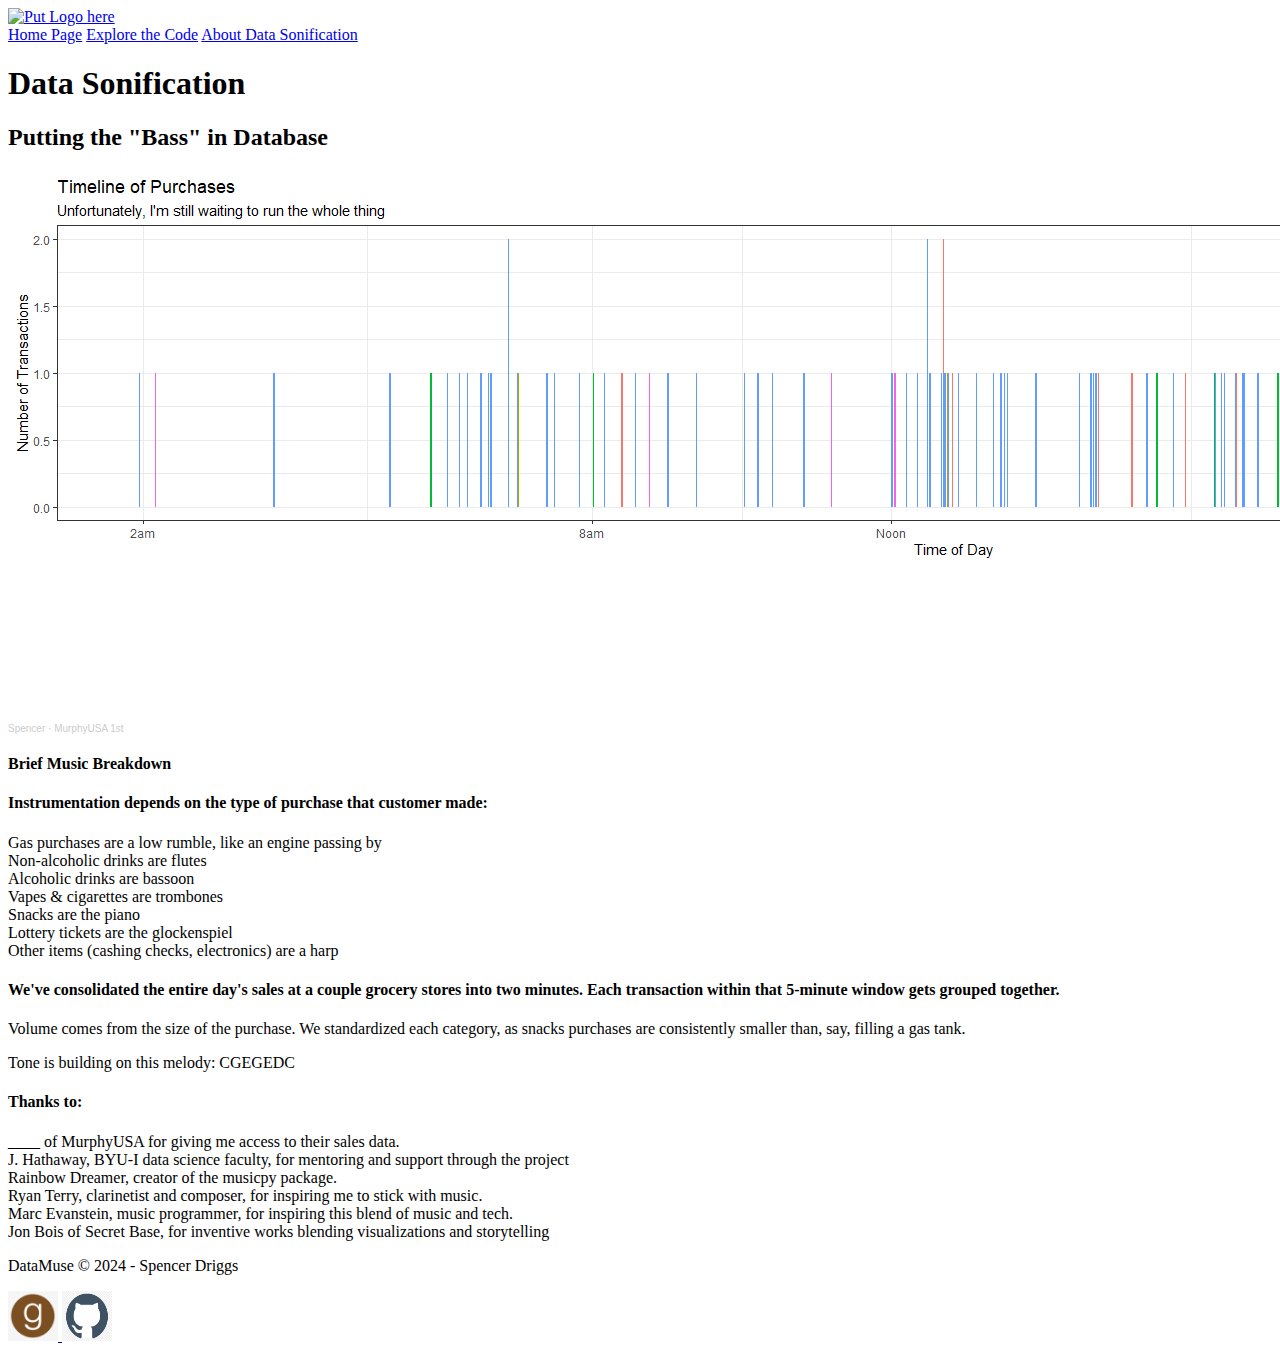
==== datamuse/index.html @ 1987aae9 "built html for datamuse pages" ====
<!DOCTYPE html>
<html lang="en">
<head>
    <meta charset="UTF-8">
    <meta name="viewport" content="width=device-width, initial-scale=1.0">
    <title>Data Sonification</title>
</head>
<body>
    <div id="content">
        <header>
            <a id="logo_link" href="index.html">
                <img src="images/raftlogo.png" class="logo" alt="Put Logo here">
            </a> 
            <nav>
                <a href="index.html" id="home_link">Home Page</a>
                <a href="musicpy.html">Explore the Code</a>
                <a href="sonification.html">About Data Sonification</a>
            </nav>
        </header>
        <section id="top">
            <h1>Data Sonification</h1>
            <h2>Putting the "Bass" in Database</h2>
            <img src="images/timeline temp.png" alt="A graphic timeline of the sales day">
            <iframe width="100%" height="150" scrolling="no" frameborder="no" allow="autoplay" src="https://w.soundcloud.com/player/?url=https%3A//api.soundcloud.com/tracks/1775911485&color=%23ff5500&auto_play=false&hide_related=false&show_comments=true&show_user=true&show_reposts=false&show_teaser=true&visual=true"></iframe><div style="font-size: 10px; color: #cccccc;line-break: anywhere;word-break: normal;overflow: hidden;white-space: nowrap;text-overflow: ellipsis; font-family: Interstate,Lucida Grande,Lucida Sans Unicode,Lucida Sans,Garuda,Verdana,Tahoma,sans-serif;font-weight: 100;"><a href="https://soundcloud.com/user-671849241" title="Spencer" target="_blank" style="color: #cccccc; text-decoration: none;">Spencer</a> · <a href="https://soundcloud.com/user-671849241/murphyusa-1st" title="MurphyUSA 1st" target="_blank" style="color: #cccccc; text-decoration: none;">MurphyUSA 1st</a></div>
        </section>
        <main class="breakdown-grid">
            <section id="title">
                <h4>Brief Music Breakdown</h4>
            </section>
            <section id='breakdow-sounds'>
                <h4>Instrumentation depends on the type of purchase that customer made:</h4>
                    <p>Gas purchases are a low rumble, like an engine passing by<br>
Non-alcoholic drinks are flutes<br>
Alcoholic drinks are bassoon<br>
Vapes & cigarettes are trombones<br>
Snacks are the piano<br>
Lottery tickets are the glockenspiel<br>
Other items (cashing checks, electronics) are a harp</p>
            </section>
            <section id="breakdown-other">
                <h4>We've consolidated the entire day's sales at a couple grocery stores into two minutes. Each transaction within that 5-minute window gets grouped together.</h4>
                <p>Volume comes from the size of the purchase. We standardized each category, as snacks purchases are consistently smaller than, say, filling a gas tank.</p>
                <p>Tone is building on this melody: CGEGEDC</p>
            </section>
        </main>
        <section class="thanks">
            <h4>Thanks to:</h4>
            <p>____ of MurphyUSA for giving me access to their sales data.<br>
            J. Hathaway, BYU-I data science faculty, for mentoring and support through the project<br>
            Rainbow Dreamer, creator of the musicpy package.<br>
            Ryan Terry, clarinetist and composer, for inspiring me to stick with music.<br>
            Marc Evanstein, music programmer, for inspiring this blend of music and tech.<br>
            Jon Bois of Secret Base, for inventive works blending visualizations and storytelling</p>
        </section>
        <footer>
            <p>DataMuse &copy; 2024 - Spencer Driggs</p>
            <div class="social">
                <a href="https://wwwg.goodreads.com/user/show/2684364-spencer" target="_blank">
                    <img src="images/goodreads.png" alt="goodreads icon" width="50px" height="50px">
                </a>
                <a href="https://github.com/dr-iggs" target="_blank">
                    <img src="images/github.jpg" alt="github icon" width="50px" height="50px">
                </a>
            </div>
        </footer>
    </div>
</body>
</html>
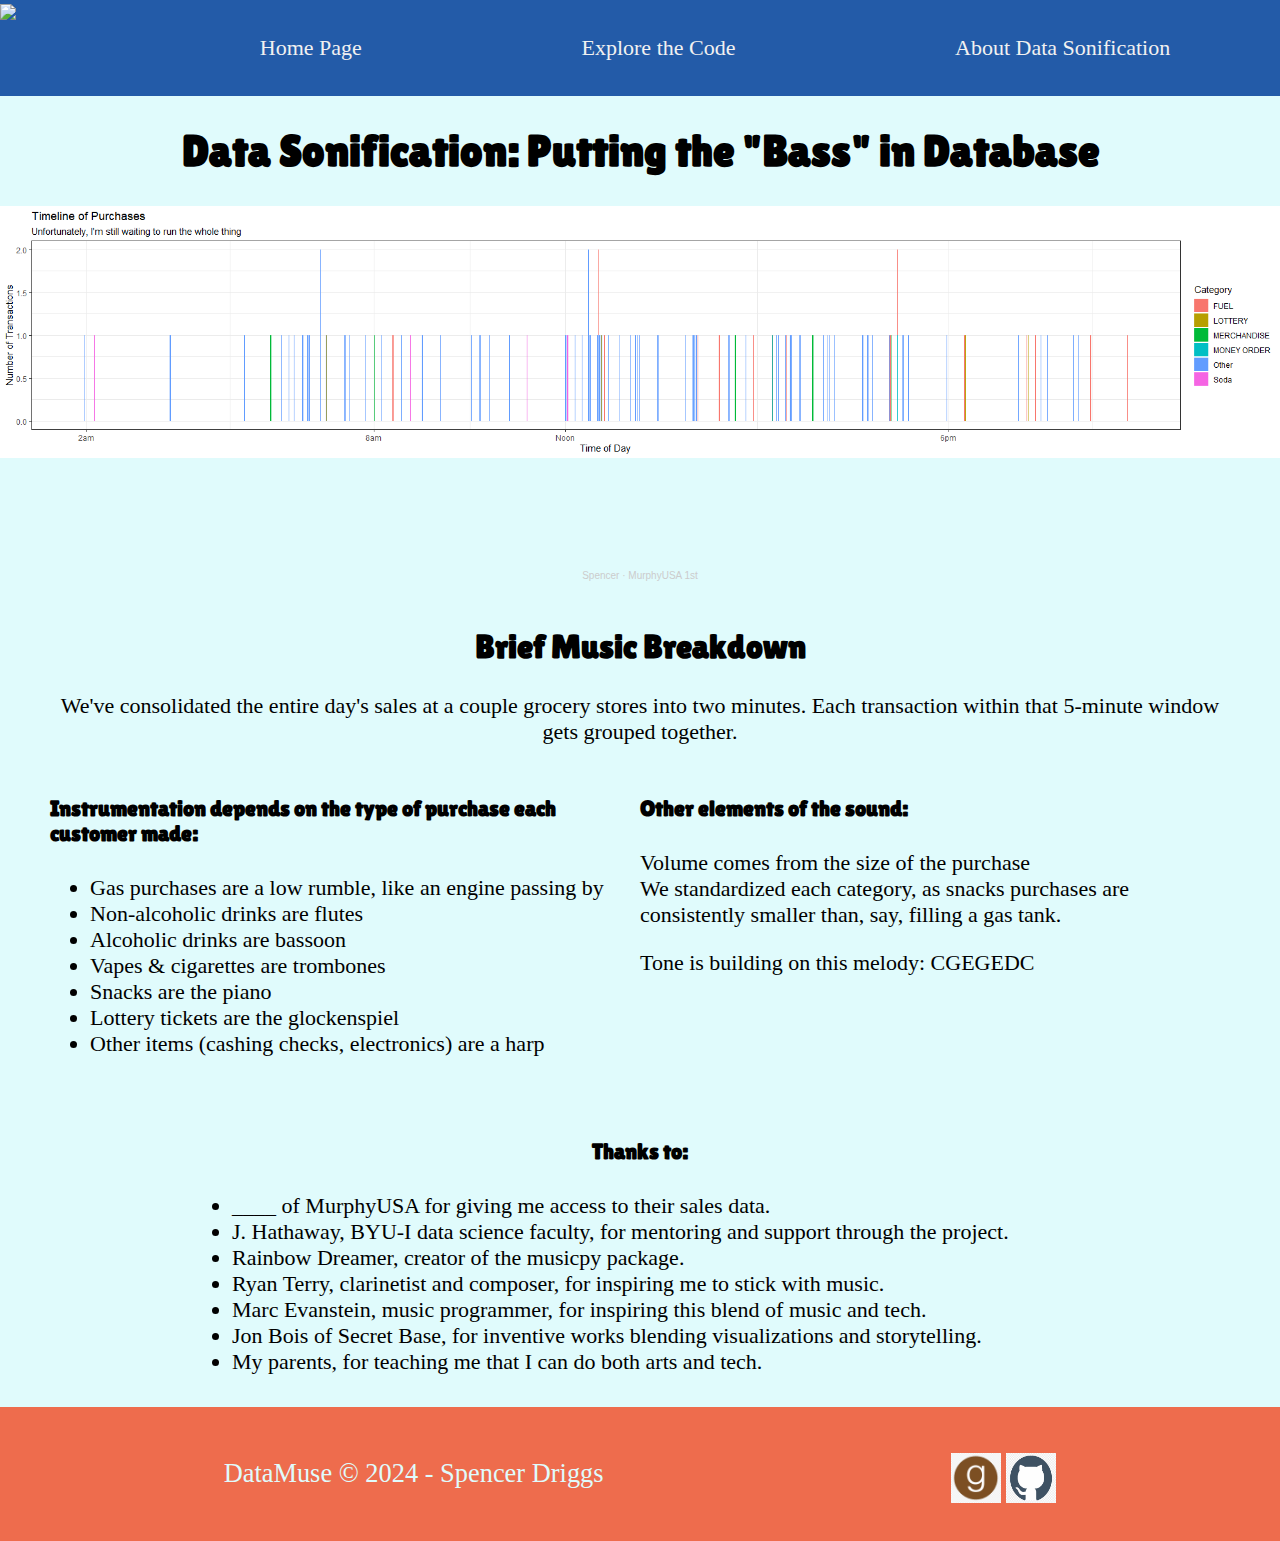
==== commit ecd69944: "css for pages" ====
--- a/datamuse/index.html
+++ b/datamuse/index.html
@@ -4,12 +4,13 @@
     <meta charset="UTF-8">
     <meta name="viewport" content="width=device-width, initial-scale=1.0">
     <title>Data Sonification</title>
+    <link type="text/css" rel="stylesheet" href="styles/style.css">
 </head>
 <body>
     <div id="content">
         <header>
             <a id="logo_link" href="index.html">
-                <img src="images/raftlogo.png" class="logo" alt="Put Logo here">
+                <img src="images/raftlogo.png" class="logo" alt=" ">
             </a> 
             <nav>
                 <a href="index.html" id="home_link">Home Page</a>
@@ -18,39 +19,45 @@
             </nav>
         </header>
         <section id="top">
-            <h1>Data Sonification</h1>
-            <h2>Putting the "Bass" in Database</h2>
+            <h1>Data Sonification: Putting the "Bass" in Database</h1>
             <img src="images/timeline temp.png" alt="A graphic timeline of the sales day">
-            <iframe width="100%" height="150" scrolling="no" frameborder="no" allow="autoplay" src="https://w.soundcloud.com/player/?url=https%3A//api.soundcloud.com/tracks/1775911485&color=%23ff5500&auto_play=false&hide_related=false&show_comments=true&show_user=true&show_reposts=false&show_teaser=true&visual=true"></iframe><div style="font-size: 10px; color: #cccccc;line-break: anywhere;word-break: normal;overflow: hidden;white-space: nowrap;text-overflow: ellipsis; font-family: Interstate,Lucida Grande,Lucida Sans Unicode,Lucida Sans,Garuda,Verdana,Tahoma,sans-serif;font-weight: 100;"><a href="https://soundcloud.com/user-671849241" title="Spencer" target="_blank" style="color: #cccccc; text-decoration: none;">Spencer</a> · <a href="https://soundcloud.com/user-671849241/murphyusa-1st" title="MurphyUSA 1st" target="_blank" style="color: #cccccc; text-decoration: none;">MurphyUSA 1st</a></div>
+            <iframe width="100%" height="100" scrolling="no" frameborder="no" allow="autoplay" src="https://w.soundcloud.com/player/?url=https%3A//api.soundcloud.com/tracks/1775911485&color=%23ff5500&auto_play=false&hide_related=false&show_comments=true&show_user=true&show_reposts=false&show_teaser=true&visual=true"></iframe><div style="font-size: 10px; color: #cccccc;line-break: anywhere;word-break: normal;overflow: hidden;white-space: nowrap;text-overflow: ellipsis; font-family: Interstate,Lucida Grande,Lucida Sans Unicode,Lucida Sans,Garuda,Verdana,Tahoma,sans-serif;font-weight: 100;"><a href="https://soundcloud.com/user-671849241" title="Spencer" target="_blank" style="color: #cccccc; text-decoration: none;">Spencer</a> · <a href="https://soundcloud.com/user-671849241/murphyusa-1st" title="MurphyUSA 1st" target="_blank" style="color: #cccccc; text-decoration: none;">MurphyUSA 1st</a></div>
         </section>
         <main class="breakdown-grid">
-            <section id="title">
-                <h4>Brief Music Breakdown</h4>
+            <section id="breakdown-title">
+                <h2>Brief Music Breakdown</h4>
+                <p>We've consolidated the entire day's sales at a couple grocery stores into two minutes. Each transaction within that 5-minute window gets grouped together.</p>
             </section>
-            <section id='breakdow-sounds'>
-                <h4>Instrumentation depends on the type of purchase that customer made:</h4>
-                    <p>Gas purchases are a low rumble, like an engine passing by<br>
-Non-alcoholic drinks are flutes<br>
-Alcoholic drinks are bassoon<br>
-Vapes & cigarettes are trombones<br>
-Snacks are the piano<br>
-Lottery tickets are the glockenspiel<br>
-Other items (cashing checks, electronics) are a harp</p>
+            <section id='breakdown-sounds'>
+                <h4>Instrumentation depends on the type of purchase each customer made:</h4>
+                <ul>
+                    <li>Gas purchases are a low rumble, like an engine passing by</li>
+                    <li>Non-alcoholic drinks are flutes</li>
+                    <li>Alcoholic drinks are bassoon</li>
+                    <li>Vapes & cigarettes are trombones</li>
+                    <li>Snacks are the piano</li>
+                    <li>Lottery tickets are the glockenspiel</li>
+                    <li>Other items (cashing checks, electronics) are a harp</li>
+                </ul>
             </section>
             <section id="breakdown-other">
-                <h4>We've consolidated the entire day's sales at a couple grocery stores into two minutes. Each transaction within that 5-minute window gets grouped together.</h4>
-                <p>Volume comes from the size of the purchase. We standardized each category, as snacks purchases are consistently smaller than, say, filling a gas tank.</p>
+                <h4>Other elements of the sound:</h4>
+                <p>Volume comes from the size of the purchase<br>
+                    We standardized each category, as snacks purchases are consistently smaller than, say, filling a gas tank.</p>
                 <p>Tone is building on this melody: CGEGEDC</p>
             </section>
         </main>
         <section class="thanks">
             <h4>Thanks to:</h4>
-            <p>____ of MurphyUSA for giving me access to their sales data.<br>
-            J. Hathaway, BYU-I data science faculty, for mentoring and support through the project<br>
-            Rainbow Dreamer, creator of the musicpy package.<br>
-            Ryan Terry, clarinetist and composer, for inspiring me to stick with music.<br>
-            Marc Evanstein, music programmer, for inspiring this blend of music and tech.<br>
-            Jon Bois of Secret Base, for inventive works blending visualizations and storytelling</p>
+            <ul>
+                <li>____ of MurphyUSA for giving me access to their sales data.</li>
+                <li>J. Hathaway, BYU-I data science faculty, for mentoring and support through the project.</li>
+                <li>Rainbow Dreamer, creator of the musicpy package.</li>
+                <li>Ryan Terry, clarinetist and composer, for inspiring me to stick with music.</li>
+                <li>Marc Evanstein, music programmer, for inspiring this blend of music and tech.</li>
+                <li>Jon Bois of Secret Base, for inventive works blending visualizations and storytelling.</li>
+                <li>My parents, for teaching me that I can do both arts and tech.</li>
+            </ul>
         </section>
         <footer>
             <p>DataMuse &copy; 2024 - Spencer Driggs</p>
--- a/datamuse/styles/style.css
+++ b/datamuse/styles/style.css
@@ -0,0 +1,223 @@
+@import url('https://fonts.googleapis.com/css2?family=Lilita+One&display=swap');
+
+header {
+    background-color: #235BA8;
+    font-family: Antonio, Georgia, serif;
+    display: grid;
+    grid-template-columns: 150px auto;
+}
+
+nav {
+    display: flex;
+    justify-content: space-around;
+}
+
+nav a {
+    text-align: center;
+    color: #F1F1F1;
+    text-decoration: none;
+    padding:35px;
+}
+nav a:hover {
+    background-color: #DF2027;
+    color: #F1F1F1;
+}
+
+/* Old header:
+
+            <a id="logo_link" href="index.html">
+                <img src="images/raftlogo.png" class="logo" alt="Put Logo here">
+            </a> 
+*/
+
+body {
+    background-color: #E0FBFC; 
+     /* quotes around multi-word fonts*/
+    font-size: 22px; /* applies to basically all text */
+    margin: 0; /*removes all edge filler, we'll customize it by section later*/
+    padding: 0;
+}
+
+ h1 {
+    font-family: Lilita One, Helvetica, sans-serif;
+    font-size: 50;
+ }
+ 
+h2 {
+    font-family: Lilita One, Helvetica, sans-serif;
+    font-size:25
+}
+
+ h4 {
+    font-family: Lilita One, Helvetica, sans-serif;
+ }
+
+/* Index Specifically*/
+
+#top {
+    text-align: center;
+}
+
+#top img{
+    max-width: 100%
+}
+
+.breakdown-grid{
+    display: grid;
+    grid-template-columns: 1fr 1fr 1fr 1fr;
+    padding: 20px 50px;
+}
+#breakdown-title {
+    grid-column: 1/5;
+    text-align: center;
+}
+#breakdown-sounds {
+    grid-column: 1/3;
+}
+#breakdown-other {
+    grid-column: 3/5;
+}
+.thanks {
+    padding: 10px 15%;
+}
+.thanks h4 {
+    text-align: center;
+}
+
+/* Sonification Specifically */
+.sonic-grid {
+    display: grid;
+    grid-template-columns: 1fr 1fr 1fr;
+    padding: 40px 10%;
+}
+#data-title {
+    grid-column: 1/4;
+    grid-row:1/2;
+    text-align: center;
+}
+.what-data {
+    grid-column: 1/3;
+    grid-row:2/3;
+    padding:  10px 35px;
+}
+.why-data {
+    grid-column: 2/4;
+    grid-row: 3/4;
+    padding:  20px 35px;
+}
+.how-data {
+    grid-column: 1/3;
+    grid-row: 4/5;
+    padding:  20px 35px;
+}
+.further-resources {
+    grid-column: 1/4;
+    grid-row: 5/6;
+    margin-top: 80px;
+}
+.further-resources h4{
+    text-align: center;
+}
+.ear-pic{
+    grid-column: 3/4;
+    grid-row:2/3;
+    box-shadow: 5px 5px 10px #6f7364;
+}
+.bat-pic {
+    grid-column: 1/2;
+    grid-row: 3/4;
+    box-shadow: 5px 5px 10px #6f7364;
+}
+.python-pic{
+    grid-column: 3/4;
+    grid-row: 4/5;
+    padding:  35px;
+}
+
+/* Musicpy Specifically */
+
+.musicpy-grid {
+    display: grid;
+    grid-template-columns: 1fr 1fr 1fr;
+    grid-row-gap: 20px;
+    padding: 100px;
+}
+.musicpy-title {
+    grid-column: 1/4;
+    grid-row:1/2;
+    text-align: center;
+}
+.abt-musicpy {
+    grid-column: 1/3;
+    grid-row:2/3;
+    padding:  35px;
+}
+.abt-murphy {
+    grid-column: 2/4;
+    grid-row: 3/4;
+    padding:  35px;
+}
+.abt-combining {
+    grid-column: 1/3;
+    grid-row: 4/5;
+    padding:  35px;
+}
+.final-data {
+    grid-column: 1/4;
+    grid-row: 7/8;
+    padding: 80px;
+}
+.final-data p{
+    text-align: center;
+}
+.data-pic{
+    box-shadow: 5px 5px 10px #6f7364;
+}
+.musicpy-pic{
+    grid-column: 3/4;
+    grid-row:2/3;
+    box-shadow: 5px 5px 10px #6f7364;
+    /* padding with shadow looks silly */
+}
+.murphy-pic {
+    grid-column: 1/2;
+    grid-row: 3/4;
+    padding:  35px;
+}
+.combine-pic{
+    grid-column: 3/4;
+    grid-row: 4/5;
+    box-shadow: 5px 5px 10px #6f7364;
+}
+
+/* FOOTER ---------------------- */
+
+
+footer {
+    background-color: #EE6C4D;
+    color: #E0FBFC;
+    padding: 25px 50px;
+    display: flex;
+    justify-content: space-around;
+    align-items: center;
+}
+
+footer a {
+    color: #E0FBFC;
+    text-decoration: none;
+}
+footer a:hover {
+    color: #3D5A80;
+}
+
+footer p{
+    font-size: 1.2em;
+}
+
+footer p:hover {
+    text-decoration: underline;
+}
+
+footer .social img {
+    padding-top: 15px;
+}
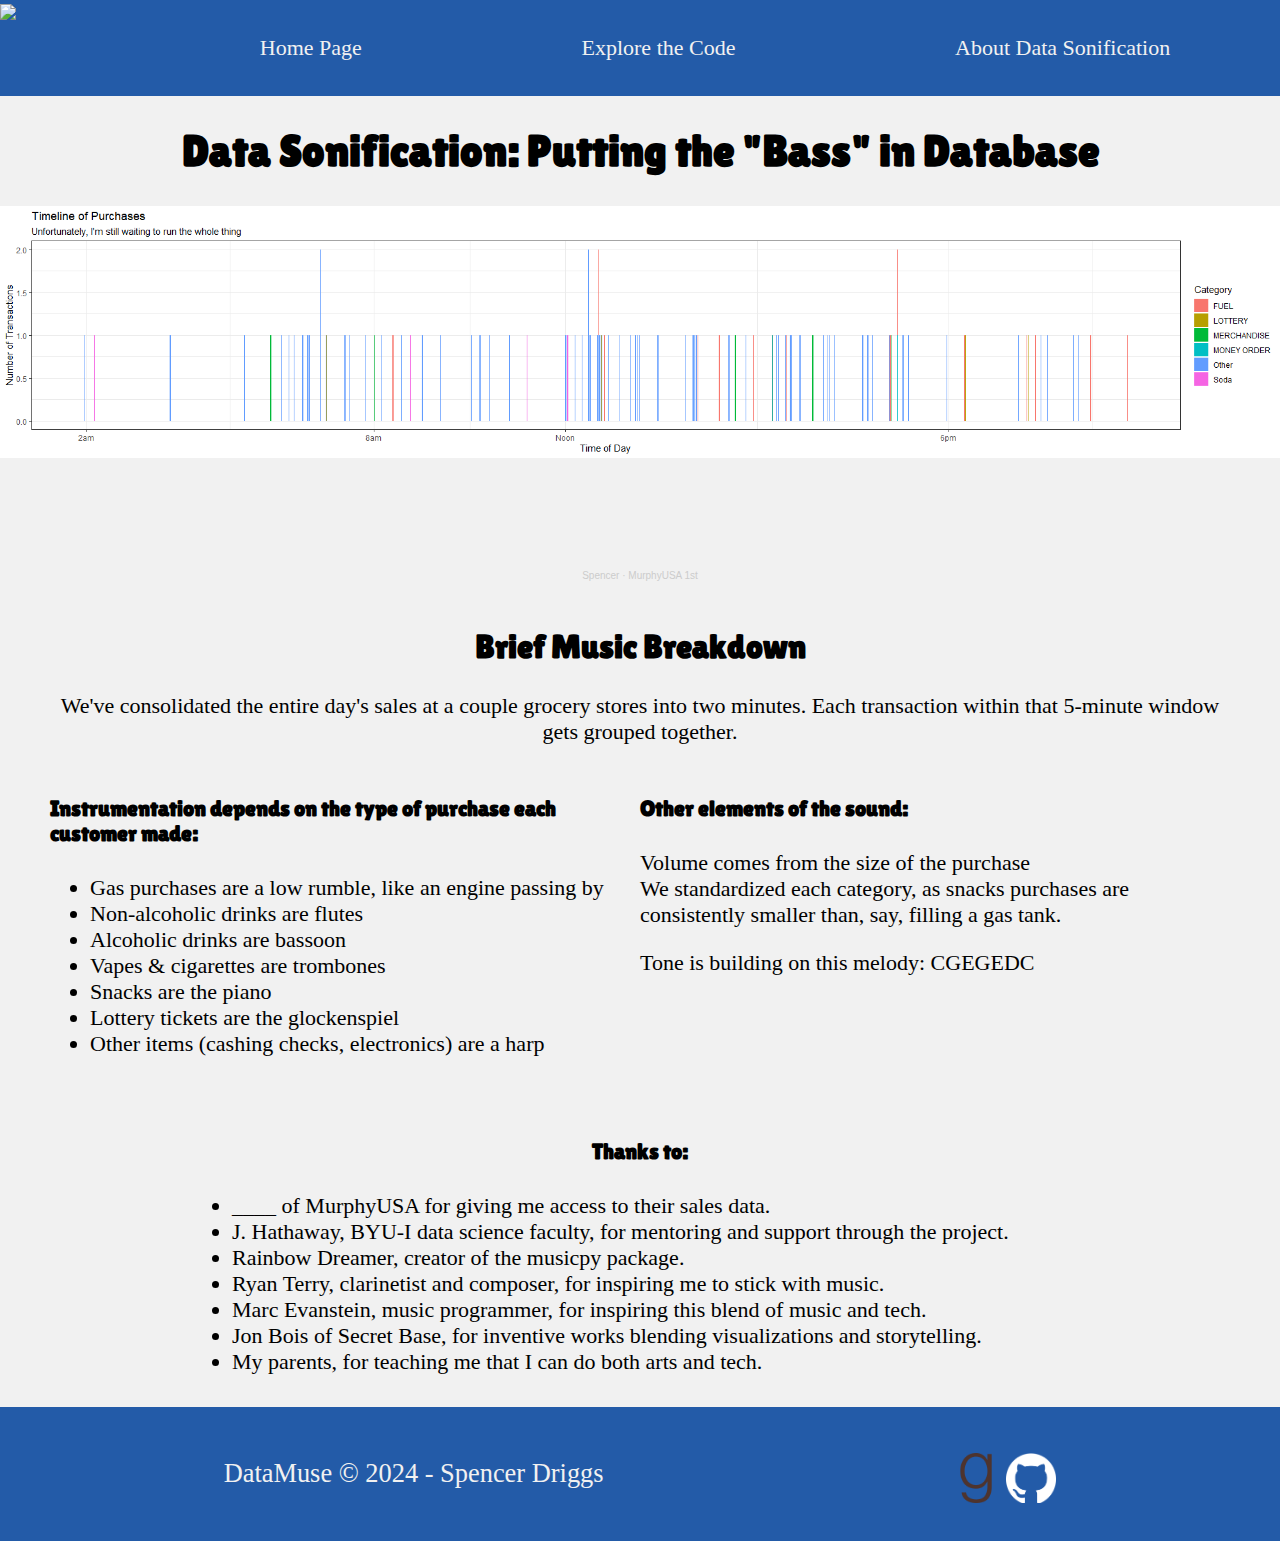
==== commit 4184aab9: "fix logo and color" ====
--- a/datamuse/index.html
+++ b/datamuse/index.html
@@ -66,7 +66,7 @@
                     <img src="images/goodreads.png" alt="goodreads icon" width="50px" height="50px">
                 </a>
                 <a href="https://github.com/dr-iggs" target="_blank">
-                    <img src="images/github.jpg" alt="github icon" width="50px" height="50px">
+                    <img src="images/github-mark-white.png" alt="github icon" width="50px" height="50px">
                 </a>
             </div>
         </footer>
--- a/datamuse/styles/style.css
+++ b/datamuse/styles/style.css
@@ -31,7 +31,7 @@
 */
 
 body {
-    background-color: #E0FBFC; 
+    background-color: #F1F1F1;
      /* quotes around multi-word fonts*/
     font-size: 22px; /* applies to basically all text */
     margin: 0; /*removes all edge filler, we'll customize it by section later*/
@@ -194,8 +194,8 @@
 
 
 footer {
-    background-color: #EE6C4D;
-    color: #E0FBFC;
+    background-color: #235BA8;
+    color: #F1F1F1;
     padding: 25px 50px;
     display: flex;
     justify-content: space-around;
@@ -203,11 +203,11 @@
 }
 
 footer a {
-    color: #E0FBFC;
+    color: #F1F1F1;
     text-decoration: none;
 }
 footer a:hover {
-    color: #3D5A80;
+    color: #235BA8; 
 }
 
 footer p{
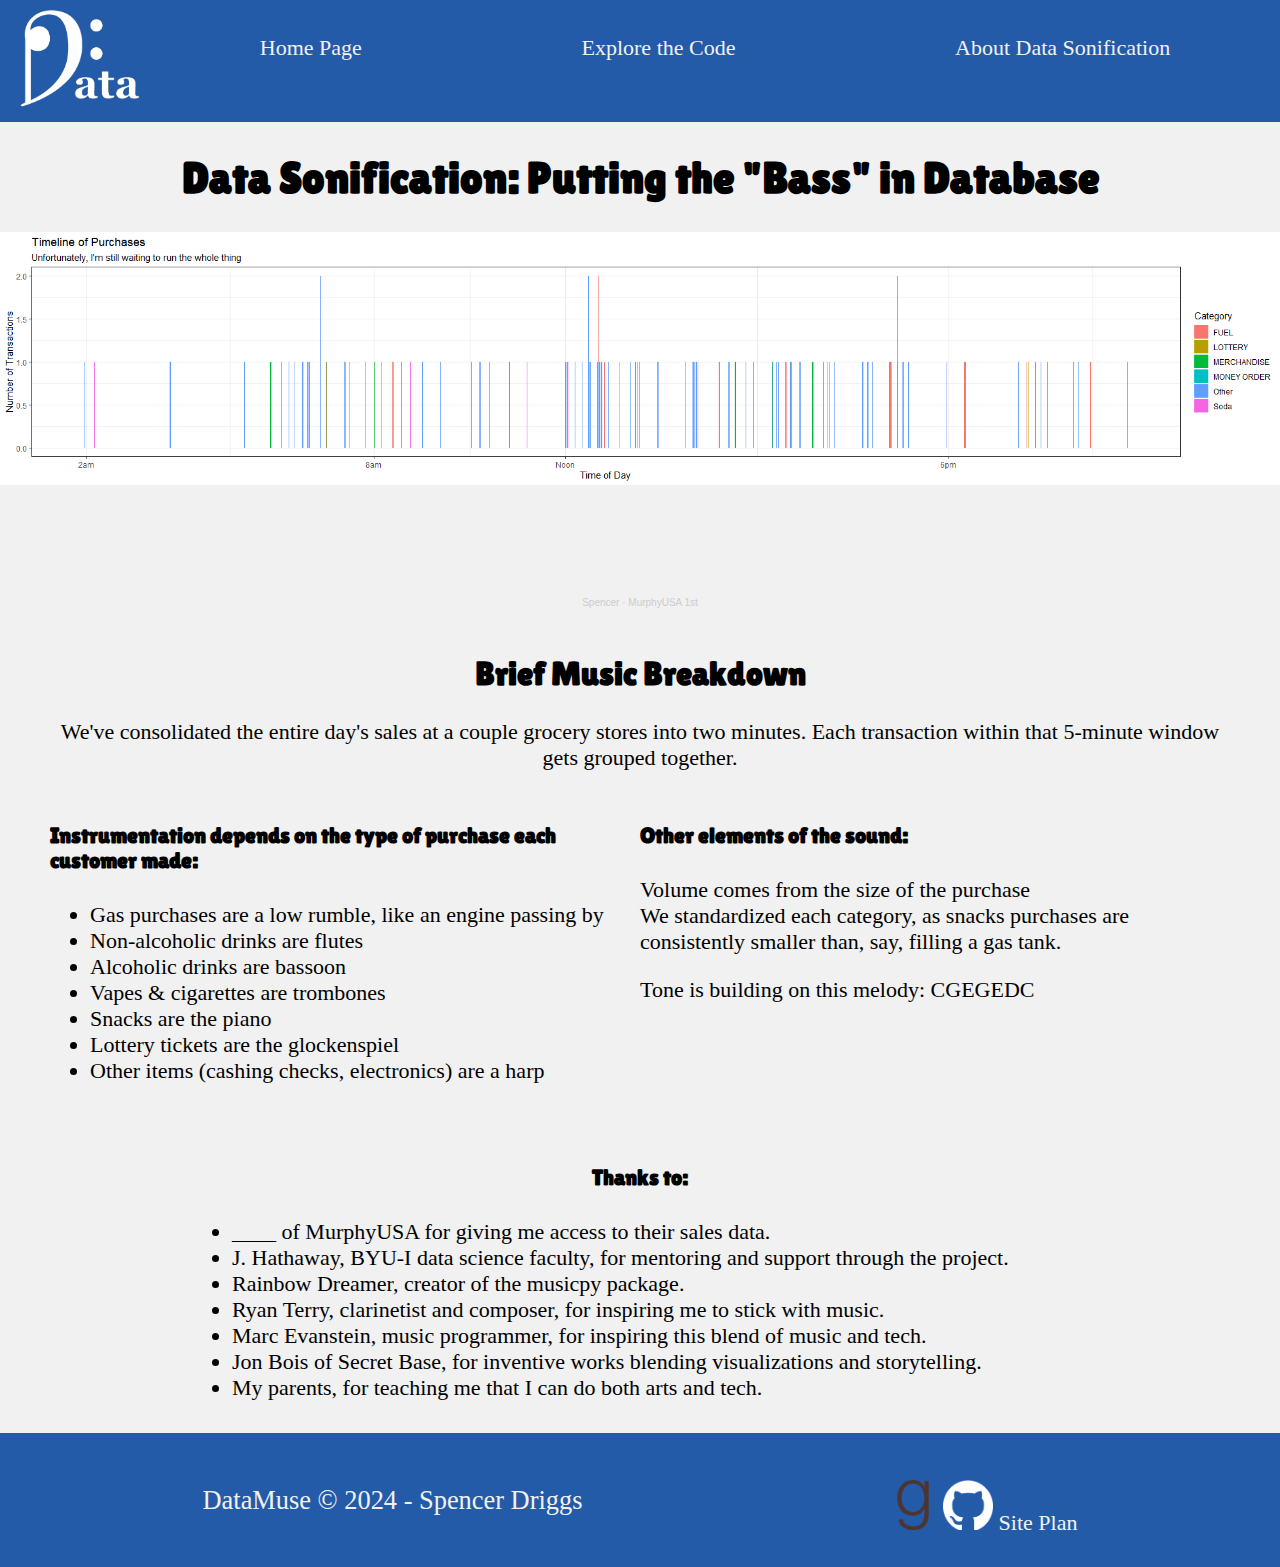
==== commit d2d43261: "add logo" ====
--- a/datamuse/index.html
+++ b/datamuse/index.html
@@ -10,7 +10,7 @@
     <div id="content">
         <header>
             <a id="logo_link" href="index.html">
-                <img src="images/raftlogo.png" class="logo" alt=" ">
+                <img src="images/logo.png" class="logo" alt="data logo" width="80%" height = "80%">
             </a> 
             <nav>
                 <a href="index.html" id="home_link">Home Page</a>
@@ -68,6 +68,7 @@
                 <a href="https://github.com/dr-iggs" target="_blank">
                     <img src="images/github-mark-white.png" alt="github icon" width="50px" height="50px">
                 </a>
+                <a href="site-plan-datamuse.html">Site Plan</a>
             </div>
         </footer>
     </div>
--- a/datamuse/styles/style.css
+++ b/datamuse/styles/style.css
@@ -10,6 +10,9 @@
 nav {
     display: flex;
     justify-content: space-around;
+}
+header img {
+    margin: 10px 20px;
 }
 
 nav a {
@@ -207,7 +210,7 @@
     text-decoration: none;
 }
 footer a:hover {
-    color: #235BA8; 
+    color: #DF2027; 
 }
 
 footer p{
